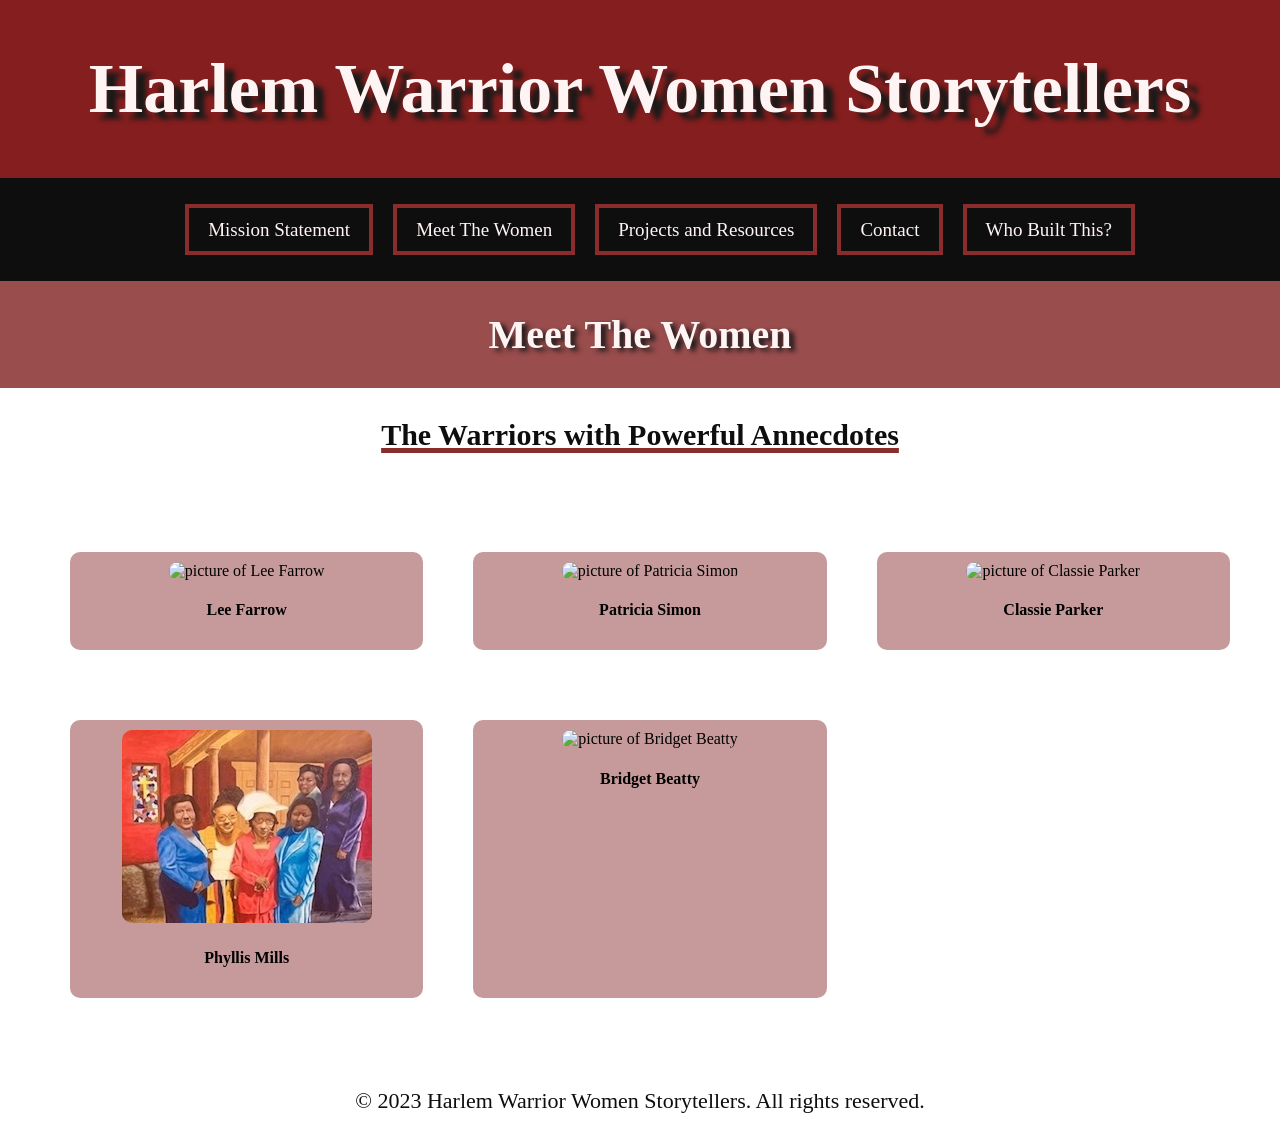
==== women.html @ ccaaeef4 "Add files via upload" ====
<!DOCTYPE html>
<html lang="en">
<head>
    <meta charset="UTF-8">
    <meta name="viewport" content="width=device-width, initial-scale=1.0">
    <title>Meet The Women</title>
    <link rel="stylesheet" href="style.css">   
    <link rel ="reset.css" href="reset.css">
    <link rel="stylesheet" href="stylestart.css">

</head>
<body>
    <header>
    <h1><a href="index.html">Harlem Warrior Women Storytellers</a></h1>
</header>
    <nav>
        <ul>
           <li><a href="mission.html">Mission Statement</a></li>
           <li><a href="women.html">Meet The Women</a></li>
           <li><a href="projects.html">Projects and Resources</a></li>
           <li><a href="contact.html">Contact</a></li>
           <li><a href="designer.html">Who Built This?</a></li>
        </ul>
    </nav>

    <h2>Meet The Women</h2>
    <h3>The Warriors with Powerful Annecdotes</h3>

        <section class="women">

            <div class="women-card">
            <div class="image"> <img src="images/LF.webp" class="responsive-image" alt="picture of Lee Farrow"> </div>
                 <h4>Lee Farrow</h4>
            </div>
          
            <div class="women-card">
            <div class="image"> <img src="images/PS.webp" class="responsive-image" alt="picture of Patricia Simon"> </div>
                <h4>Patricia Simon</h4>
            </div>
            
            <div class="women-card">
            <div class="image"> <img src="images/CP.webp" class="responsive-image"alt="picture of Classie Parker"> </div>
            <h4>Classie Parker</h4>
            
            </div>

            <div class="women-card">
            <div class="image"><img src="images/hwwimage.webp" class="responsive-image" alt="picture of hww"></div>
            <h4>Phyllis Mills</h4>
            
            </div>

            <div class="women-card">
            <div class="image"><img src="images/BB.webp" class="responsive-image" alt="picture of Bridget Beatty"></div>
            <h4>Bridget Beatty</h4>
                
         </div>

        
        </section>
        
</body>
<footer>
    <p>&copy; 2023 Harlem Warrior Women Storytellers. All rights reserved.</p>
</html>
---- style.css ----
html {
    scroll-behavior: smooth;
}

header {
  background-color:#851e1e ;
  font-family:'Geist';
  width: auto;
  text-align: center;
  padding: 2px;
    }

nav {
  background-color: #0e0e0e;
  display: flex;           /* Creates a flex container */
  justify-content: center;  /* Centers items horizontally */    /* Centers items vertically */     
}

nav ul {  
  display: flex;      /* horizontal layout for links */
  text-align: center;
  background: #0e0e0e; 
  text-decoration: none;        /* space between items */
}

nav a {
  text-decoration: none; /* remove underline */
  color: #fef4f4;
  font-family:'Geist';
  font-size: 19px;
  margin: 9px;
  text-align: center;
}

nav a:hover {
  color:#ff8c8c; /* change color on hover */
}

nav a:active {
  color: #ffcbcb; /* active link color */
}

nav a:visited {
  color: #ffcbcb; /* active link color */
}

h1 {text-align: center;
    color: #fef4f4;
    font-size: 70px;
    font-family: 'Montserrat';
    text-shadow: #191a19 10px 7px 5px;  
}

h1 a {
  text-decoration: none;
  color: #fef4f4;
}

h2 {text-align: center;
    font-size: 40px;
    color: #fef4f4;
    font-family:'Arvo';
    background-color:rgba(136, 44, 44, 0.842);
    text-shadow: #191a19 5px 3px 5px;
    margin: 0;
    padding: 30px;
}

h3 {text-align: center;
    font-size: 30px;
    color: #0e0e0e;
    font-family:'Geist';
    text-decoration: underline;
    text-decoration-color: rgb(136, 44, 44);
    text-decoration-thickness: 5px;
    
}

.designer {
    display: flex;
    flex-direction: row;
    align-items: center;
    justify-content: center;
    gap: 70px; 
    padding: 50px;
}

.gabrielle-responsive-image {
    border:#882c2c 15px solid;
    border-radius: 10px;
    padding: 20px;
    width: 1fr;
    height: 1fr;
}
.gabrielle-info {
    height: auto; /* Allow height to adjust based on content */
    border-radius: 10px;
    text-align: center;
    padding: 20px;
}

h3.experience {

    color: #0e0e0e;
    padding: 10px;
    margin-bottom: -20px;
  
}

h3.internships {
   
    color: #0e0e0e;
    padding: 10px;
    margin-bottom: -20px;
   
}

h3.education {
    color: #0e0e0e;
    padding: 10px;
    margin-bottom: -20px;
}

h3.certifications {

    color: #0e0e0e;
    padding: 10px;
    margin-bottom: -20px;
   
}

h4.experience {
    background-color:#882c2c7a;
    color: #191a19;;
    text-align: center;
    font-size: 20px;
    
}

h4.internships {
    background-color:rgba(136, 44, 44, 0.48);
    color: #191a19;;
    text-align: center;
    font-size: 20px;
}

h4.education {
    background-color:rgba(136, 44, 44, 0.48);
    color: #191a19;;
    text-align: center;
    font-size: 20px;
}

h4.certifications {
    background-color:rgba(136, 44, 44, 0.48);
    color: #191a19;;
    text-align: center;
    font-size: 20px;
}



body {
    background-color: rgb(255, 255, 255);
    margin: 0;
    padding: 0;
    font-family:'Geist';
  } 



.bodylist {
  list-style-type: none; /* Remove default list styling */
  margin: 0;
  padding: 0;/* horizontal layout for links */
  gap: 1rem; 
  text-align: center;
  color:#0e0e0e;
  font-family: 'Geist';
  font-size: 20px;
  
   /* Remove default list styling */
}

ul li {
  padding: 10px; /* horizontal layout for list items */
  margin:  10px;
  list-style-type: none; /* Remove default list styling */
  text-align: center;
  border: 4px solid #882c2c;
  font-size: 20px;
  
/* space between items */}

.women {
display: grid;
grid-template-columns: repeat(auto-fit , minmax(300px, 1fr)); /* Responsive grid layout */
gap: 70px;
padding: 70px; 
}

.women-card {
width: 100%;
height: auto;
background-color: rgba(136, 44, 44, 0.48);

background-position: center;
text-align: center;
padding: 10px;
align-items: center;
justify-content: center;
border-radius: 10px;
}

.responsive-image {
  width: 1fr;
  height: 1fr;
  border-radius: 10px;

}

p {
  text-align: center;
  font-size: 22px;
  color: #0e0e0e;
  font-family:'Geist';
  margin: 20px;
}

form {
  display: flex;
  flex-direction: column;
  align-items: center;
  gap: 10px;
  margin: 20px;
  background-color: rgb(136, 44, 44);
  padding: 20px;
  border-radius: 10px;
}
---- stylestart.css ----
@media (max-width: 480px) {
  
  header {
    width: auto;
  }

   h1 {
    font-size: 40px;
    text-align: center;
    width: auto;

  }

  nav {
    display: flex;
    flex-direction: column; /* Stack links vertically on smaller screens */
    align-items: center; /* Center links horizontally */
    text-align: center;
    font-size: 30px;
  }


  nav ul {
    width: 100%;
    flex-direction: row;
    justify-content: fill; 
    line-height: 1px;
    font-size: 30px;
    text-align: center;
/* Distribute links evenly */
  }

  nav a {
    font-size: 30px;
    margin: 1px;
    text-align: center;
   /* Adjust line height for better readability on smaller screens */
     /* Reduce margin for smaller screens */
  }

  h2 {
    font-size: 30px;
    text-align: center;
    width: auto;
    padding: 20px;
  }

 .women {
    display: flex;
    flex-direction: column;
    align-items: center;
    gap: 20px; /* Add space between items */
  }

  .women-card {
    width: 100%;
    height: auto; /* Allow height to adjust based on content */
    background-color: rgba(136, 44, 44, 0.48);
    align-items: center;
    justify-content: center;
    border-radius: 10px;
    padding: 20px; /* Add padding for better spacing on smaller screens */
  }

  .image {
    .responsive-image {
      width: 1fr;
      height: 1fr; /* Maintain aspect ratio */
    }
   /* Allow height to adjust based on content */
    border-radius: 10px;
    align-items: center;
    justify-content: center;
  }
}

@media (max-width: 768px) {
  
  header {
    width: auto;
  }

   h1 {
    font-size: 40px;
    text-align: center;
    width: auto;

  }

  nav ul {
    width: 100%;
    flex-direction: row;
    justify-content: center; 
    text-align: center;
    /* Distribute links evenly */
  }

  nav a {
    font-size: 15px;
    /* Adjust link size for smaller screens */
    margin: 0px;
    text-align: center;
    /* Reduce margin for smaller screens */
  }

  h2 {
    font-size: 30px;
    text-align: center;
    width: auto;
    padding: 20px;
  }

 .women {
    display: flex;
    flex-direction: column;
    align-items: center;
    gap: 20px; /* Add space between items */
  }

  .women-card {
    display: grid;
    grid-template-columns: 1fr; /* Single column layout for smaller screens */
    width: 100%;
    height: auto; /* Allow height to adjust based on content */
    background-color: rgba(136, 44, 44, 0.48);
    align-items: center;
    justify-content: center;
    border-radius: 10px;
    text-align: center;
    padding: 20px;
     /* Add padding for better spacing on smaller screens */
  }

  .image {
    .responsive-image {
      width: 100%;
      height: auto; 
      /* Maintain aspect ratio */
    }
    width: 100%;
    height: auto; /* Allow height to adjust based on content */
    border-radius: 10px;
    align-items: center;
    justify-content: center;
  }
}
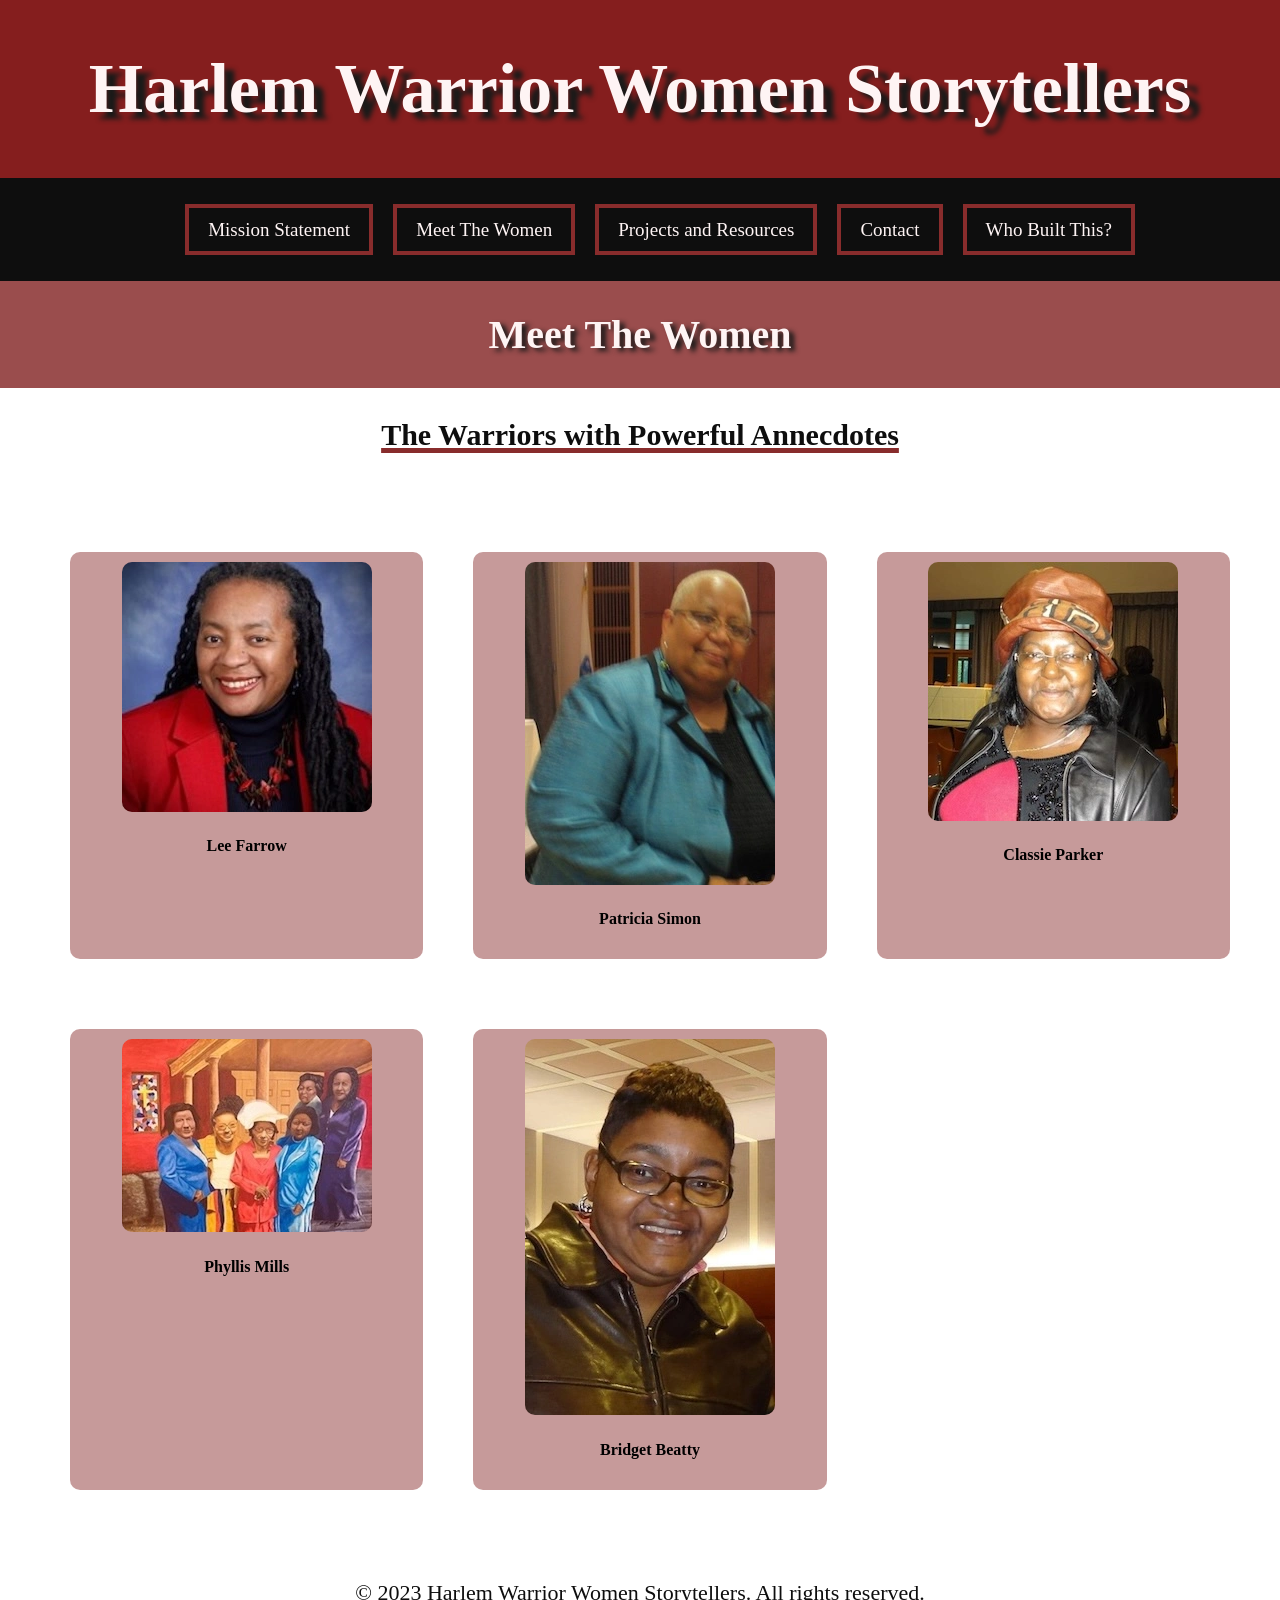
==== commit 0822131f: "Update women.html" ====
--- a/women.html
+++ b/women.html
@@ -29,17 +29,17 @@
         <section class="women">
 
             <div class="women-card">
-            <div class="image"> <img src="images/LF.webp" class="responsive-image" alt="picture of Lee Farrow"> </div>
+            <div class="image"> <img src="images/lf.webp" class="responsive-image" alt="picture of Lee Farrow"> </div>
                  <h4>Lee Farrow</h4>
             </div>
           
             <div class="women-card">
-            <div class="image"> <img src="images/PS.webp" class="responsive-image" alt="picture of Patricia Simon"> </div>
+            <div class="image"> <img src="images/ps.webp" class="responsive-image" alt="picture of Patricia Simon"> </div>
                 <h4>Patricia Simon</h4>
             </div>
             
             <div class="women-card">
-            <div class="image"> <img src="images/CP.webp" class="responsive-image"alt="picture of Classie Parker"> </div>
+            <div class="image"> <img src="images/cp.webp" class="responsive-image"alt="picture of Classie Parker"> </div>
             <h4>Classie Parker</h4>
             
             </div>
@@ -51,7 +51,7 @@
             </div>
 
             <div class="women-card">
-            <div class="image"><img src="images/BB.webp" class="responsive-image" alt="picture of Bridget Beatty"></div>
+            <div class="image"><img src="images/bb.webp" class="responsive-image" alt="picture of Bridget Beatty"></div>
             <h4>Bridget Beatty</h4>
                 
          </div>
@@ -62,4 +62,4 @@
 </body>
 <footer>
     <p>&copy; 2023 Harlem Warrior Women Storytellers. All rights reserved.</p>
-</html>+</html>
